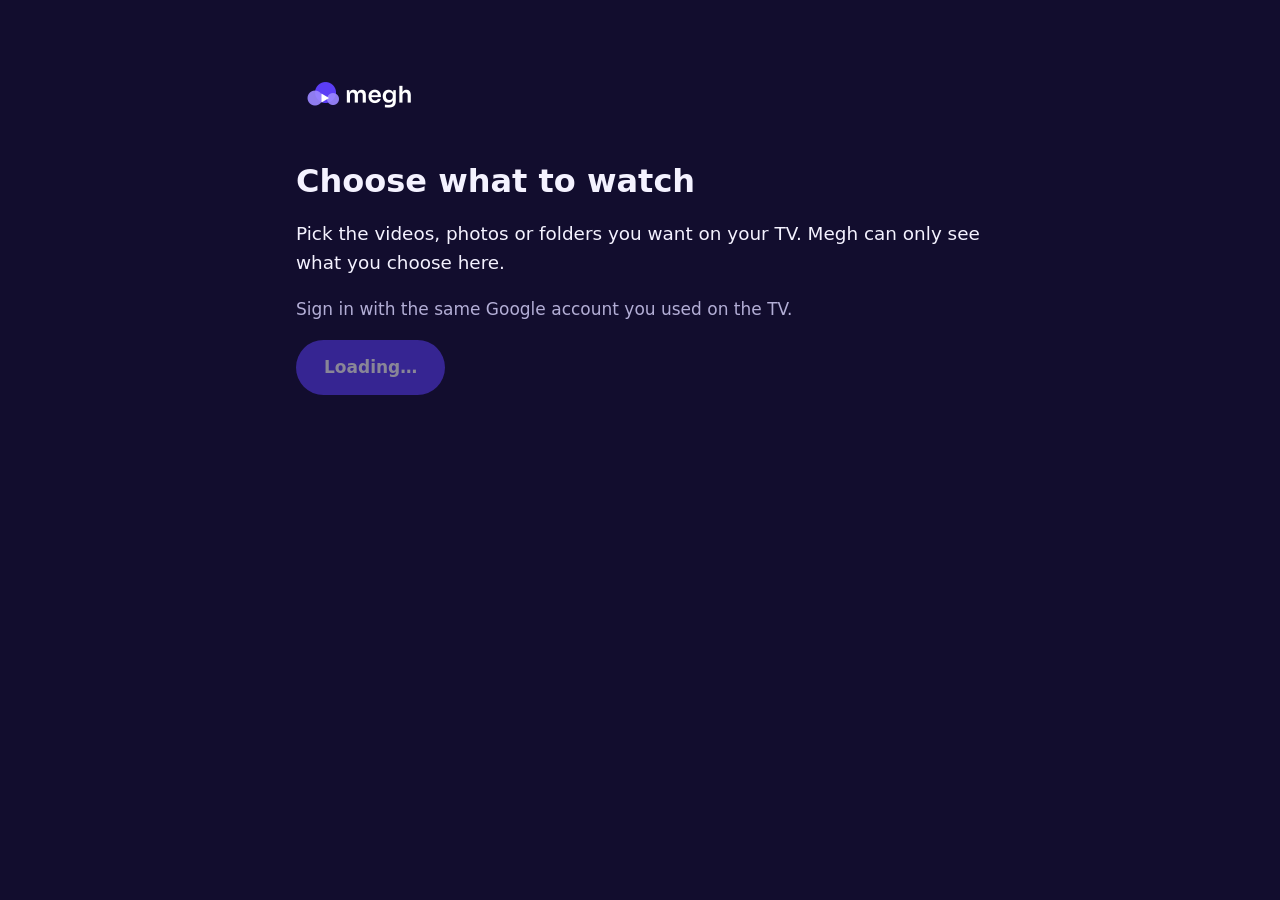
==== pick.html @ 92f1f4c0 "Add the page for choosing what Megh can show" ====
<!doctype html>
<html lang="en">
<head>
<meta charset="utf-8">
<meta name="viewport" content="width=device-width, initial-scale=1">
<title>Choose what to watch · Megh</title>
<link rel="stylesheet" href="style.css">
<style>
  .card { background: rgba(154, 134, 255, 0.08); border: 1px solid rgba(154, 134, 255, 0.25); border-radius: 16px; padding: 20px; margin: 24px 0; }
  button {
    font: inherit; font-weight: 600; color: #fff; background: var(--indigo);
    border: 0; border-radius: 999px; padding: 14px 28px; cursor: pointer;
  }
  button:disabled { opacity: 0.5; cursor: default; }
  button.secondary { background: transparent; border: 1px solid var(--lilac); color: var(--lilac); }
  #picked li { list-style: none; margin: 6px 0; }
  #picked { padding: 0; }
  .error { color: #ff9a9a; }
</style>
</head>
<body>
<main>
  <a href="./"><img class="logo" src="megh-lockup.png" alt="megh" width="160" height="90"></a>
  <h1>Choose what to watch</h1>
  <p class="lead">Pick the videos, photos or folders you want on your TV. Megh can only see what you choose here.</p>
  <p class="muted">Sign in with the same Google account you used on the TV.</p>

  <p><button id="choose" disabled>Loading…</button></p>
  <p id="who" class="muted"></p>
  <p id="status" class="muted"></p>

  <div id="done" class="card" hidden>
    <h2 style="margin-top:0">Done</h2>
    <ul id="picked"></ul>
    <p>On your TV, open Megh and choose <strong>Check again</strong>.</p>
    <p><button id="more" class="secondary">Choose more</button></p>
  </div>
</main>

<script>
  // Public by design: a web client ID and a browser key restricted to this site.
  const CLIENT_ID = "7046226232-65th5hmhgfjq2s6lm87msqneq9i2eh9e.apps.googleusercontent.com";
  const API_KEY = "AIzaSyAuDteeZGM3PSqUiUIa6p5esD-98iUbZJY";
  // The Cloud project number: grants made here apply to Megh on the TV too.
  const APP_ID = "7046226232";
  const SCOPES = "openid email https://www.googleapis.com/auth/drive.file";
  const FOLDER = "application/vnd.google-apps.folder";

  const $ = (id) => document.getElementById(id);
  let tokenClient = null;
  let pickerReady = false;
  let token = null;

  function ready() {
    if (!tokenClient || !pickerReady) return;
    $("choose").disabled = false;
    $("choose").textContent = "Choose from Google Drive";
  }

  function setStatus(text, isError) {
    $("status").textContent = text;
    $("status").className = isError ? "error" : "muted";
  }

  window.gisLoaded = () => {
    if (!CLIENT_ID || !API_KEY) {
      setStatus("This page isn't set up yet.", true);
      return;
    }
    tokenClient = google.accounts.oauth2.initTokenClient({
      client_id: CLIENT_ID,
      scope: SCOPES,
      callback: async (response) => {
        if (response.error) {
          setStatus("Sign-in didn't finish. Try again.", true);
          return;
        }
        if (!google.accounts.oauth2.hasGrantedAllScopes(response, "https://www.googleapis.com/auth/drive.file")) {
          setStatus("Megh needs the Google Drive permission to see what you choose. Try again and leave it ticked.", true);
          return;
        }
        token = response.access_token;
        showAccount();
        openPicker();
      },
    });
    ready();
  };

  window.gapiLoaded = () => gapi.load("picker", () => { pickerReady = true; ready(); });

  async function showAccount() {
    try {
      const r = await fetch("https://www.googleapis.com/oauth2/v3/userinfo", { headers: { Authorization: "Bearer " + token } });
      const info = await r.json();
      if (info.email) $("who").textContent = "Signed in as " + info.email;
    } catch (_) { /* Only a label. */ }
  }

  function choose() {
    setStatus("");
    if (token) openPicker();
    else tokenClient.requestAccessToken();
  }

  function openPicker() {
    const P = google.picker;
    const folders = new P.DocsView(P.ViewId.FOLDERS)
      .setIncludeFolders(true)
      .setSelectFolderEnabled(true)
      .setLabel("Folders");
    const videos = new P.DocsView(P.ViewId.DOCS_VIDEOS).setLabel("Videos");
    const photos = new P.DocsView(P.ViewId.DOCS_IMAGES).setLabel("Photos");
    new P.PickerBuilder()
      .setAppId(APP_ID)
      .setDeveloperKey(API_KEY)
      .setOAuthToken(token)
      .addView(folders)
      .addView(videos)
      .addView(photos)
      .enableFeature(P.Feature.MULTISELECT_ENABLED)
      .setTitle("Choose what Megh can show")
      .setCallback(picked)
      .build()
      .setVisible(true);
  }

  async function picked(data) {
    const P = google.picker;
    if (data[P.Response.ACTION] !== P.Action.PICKED) return;
    const docs = data[P.Response.DOCUMENTS];
    const list = $("picked");
    list.replaceChildren();
    for (const doc of docs) {
      const item = document.createElement("li");
      const isFolder = doc[P.Document.MIME_TYPE] === FOLDER;
      item.textContent = (isFolder ? "📁 " : "🎞️ ") + doc[P.Document.NAME];
      list.append(item);
      if (isFolder) countInside(doc[P.Document.ID], item);
    }
    $("done").hidden = false;
  }

  // What Megh can now see inside a chosen folder: the real test of whether a
  // folder grant covers its contents.
  async function countInside(folderId, item) {
    const q = `'${folderId}' in parents and trashed = false and (mimeType contains 'video/' or mimeType contains 'image/')`;
    const url = "https://www.googleapis.com/drive/v3/files?pageSize=1000&fields=files(id)&q=" + encodeURIComponent(q);
    try {
      const r = await fetch(url, { headers: { Authorization: "Bearer " + token } });
      const body = await r.json();
      const n = (body.files || []).length;
      const note = document.createElement("span");
      note.className = "muted";
      note.textContent = n === 0
        ? " · Megh can't see any videos or photos inside yet. Open the folder and choose them instead."
        : ` · Megh can see ${n} ${n === 1 ? "video or photo" : "videos and photos"} inside`;
      item.append(note);
    } catch (_) { /* The TV will show what it can see either way. */ }
  }

  $("choose").addEventListener("click", choose);
  $("more").addEventListener("click", choose);
</script>
<script async defer src="https://apis.google.com/js/api.js" onload="gapiLoaded()"></script>
<script async defer src="https://accounts.google.com/gsi/client" onload="gisLoaded()"></script>
</body>
</html>
---- style.css ----
:root {
  --night: #120d2e;
  --indigo: #5b3df5;
  --lilac: #9a86ff;
  --text: #f4f2ff;
  --muted: #b3aed6;
}
* { box-sizing: border-box; }
body {
  margin: 0;
  background: var(--night);
  color: var(--text);
  font: 17px/1.6 system-ui, -apple-system, "Segoe UI", Roboto, sans-serif;
}
main { max-width: 720px; margin: 0 auto; padding: 48px 16px 64px; }
.logo { display: block; height: auto; margin-left: -12px; }
h1 { font-size: 2rem; line-height: 1.2; margin: 24px 0 12px; }
h2 { font-size: 1.2rem; margin: 32px 0 8px; color: var(--lilac); }
.lead { font-size: 1.15rem; }
.muted { color: var(--muted); }
a { color: var(--lilac); }
code { background: rgba(154, 134, 255, 0.15); padding: 1px 6px; border-radius: 4px; }
li { margin: 4px 0; }
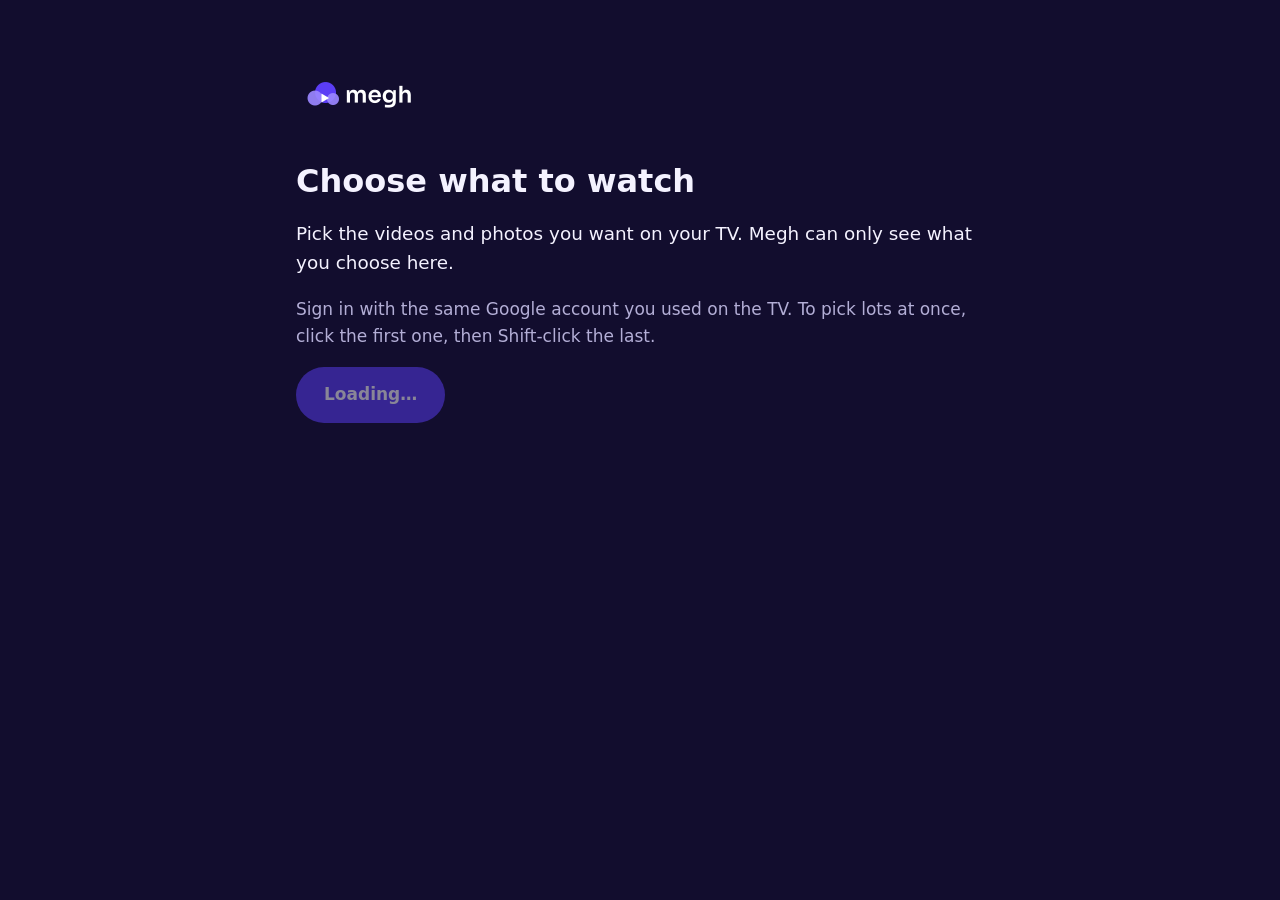
==== commit 19fab861: "Picker: choose videos and photos, not folders" ====
--- a/pick.html
+++ b/pick.html
@@ -22,8 +22,8 @@
 <main>
   <a href="./"><img class="logo" src="megh-lockup.png" alt="megh" width="160" height="90"></a>
   <h1>Choose what to watch</h1>
-  <p class="lead">Pick the videos, photos or folders you want on your TV. Megh can only see what you choose here.</p>
-  <p class="muted">Sign in with the same Google account you used on the TV.</p>
+  <p class="lead">Pick the videos and photos you want on your TV. Megh can only see what you choose here.</p>
+  <p class="muted">Sign in with the same Google account you used on the TV. To pick lots at once, click the first one, then Shift-click the last.</p>
 
   <p><button id="choose" disabled>Loading…</button></p>
   <p id="who" class="muted"></p>
@@ -105,18 +105,20 @@
 
   function openPicker() {
     const P = google.picker;
-    const folders = new P.DocsView(P.ViewId.FOLDERS)
-      .setIncludeFolders(true)
-      .setSelectFolderEnabled(true)
-      .setLabel("Folders");
+    // No folder picking: Google shares a chosen folder but not what's in it.
     const videos = new P.DocsView(P.ViewId.DOCS_VIDEOS).setLabel("Videos");
     const photos = new P.DocsView(P.ViewId.DOCS_IMAGES).setLabel("Photos");
+    // Browse by folder, choosing the files inside. Unfiltered: Drive often
+    // labels MKVs as plain binary files, which the Videos tab leaves out.
+    const byFolder = new P.DocsView(P.ViewId.DOCS)
+      .setIncludeFolders(true)
+      .setLabel("By folder");
     new P.PickerBuilder()
       .setAppId(APP_ID)
       .setDeveloperKey(API_KEY)
       .setOAuthToken(token)
-      .addView(folders)
       .addView(videos)
+      .addView(byFolder)
       .addView(photos)
       .enableFeature(P.Feature.MULTISELECT_ENABLED)
       .setTitle("Choose what Megh can show")
@@ -131,32 +133,23 @@
     const docs = data[P.Response.DOCUMENTS];
     const list = $("picked");
     list.replaceChildren();
-    for (const doc of docs) {
+    const media = docs.filter((doc) => doc[P.Document.MIME_TYPE] !== FOLDER);
+    const heading = document.createElement("li");
+    heading.textContent = `${media.length} ${media.length === 1 ? "item" : "items"} added`;
+    list.append(heading);
+    for (const doc of media.slice(0, 20)) {
       const item = document.createElement("li");
-      const isFolder = doc[P.Document.MIME_TYPE] === FOLDER;
-      item.textContent = (isFolder ? "📁 " : "🎞️ ") + doc[P.Document.NAME];
+      item.className = "muted";
+      item.textContent = doc[P.Document.NAME];
       list.append(item);
-      if (isFolder) countInside(doc[P.Document.ID], item);
+    }
+    if (media.length > 20) {
+      const more = document.createElement("li");
+      more.className = "muted";
+      more.textContent = `and ${media.length - 20} more`;
+      list.append(more);
     }
     $("done").hidden = false;
-  }
-
-  // What Megh can now see inside a chosen folder: the real test of whether a
-  // folder grant covers its contents.
-  async function countInside(folderId, item) {
-    const q = `'${folderId}' in parents and trashed = false and (mimeType contains 'video/' or mimeType contains 'image/')`;
-    const url = "https://www.googleapis.com/drive/v3/files?pageSize=1000&fields=files(id)&q=" + encodeURIComponent(q);
-    try {
-      const r = await fetch(url, { headers: { Authorization: "Bearer " + token } });
-      const body = await r.json();
-      const n = (body.files || []).length;
-      const note = document.createElement("span");
-      note.className = "muted";
-      note.textContent = n === 0
-        ? " · Megh can't see any videos or photos inside yet. Open the folder and choose them instead."
-        : ` · Megh can see ${n} ${n === 1 ? "video or photo" : "videos and photos"} inside`;
-      item.append(note);
-    } catch (_) { /* The TV will show what it can see either way. */ }
   }
 
   $("choose").addEventListener("click", choose);
